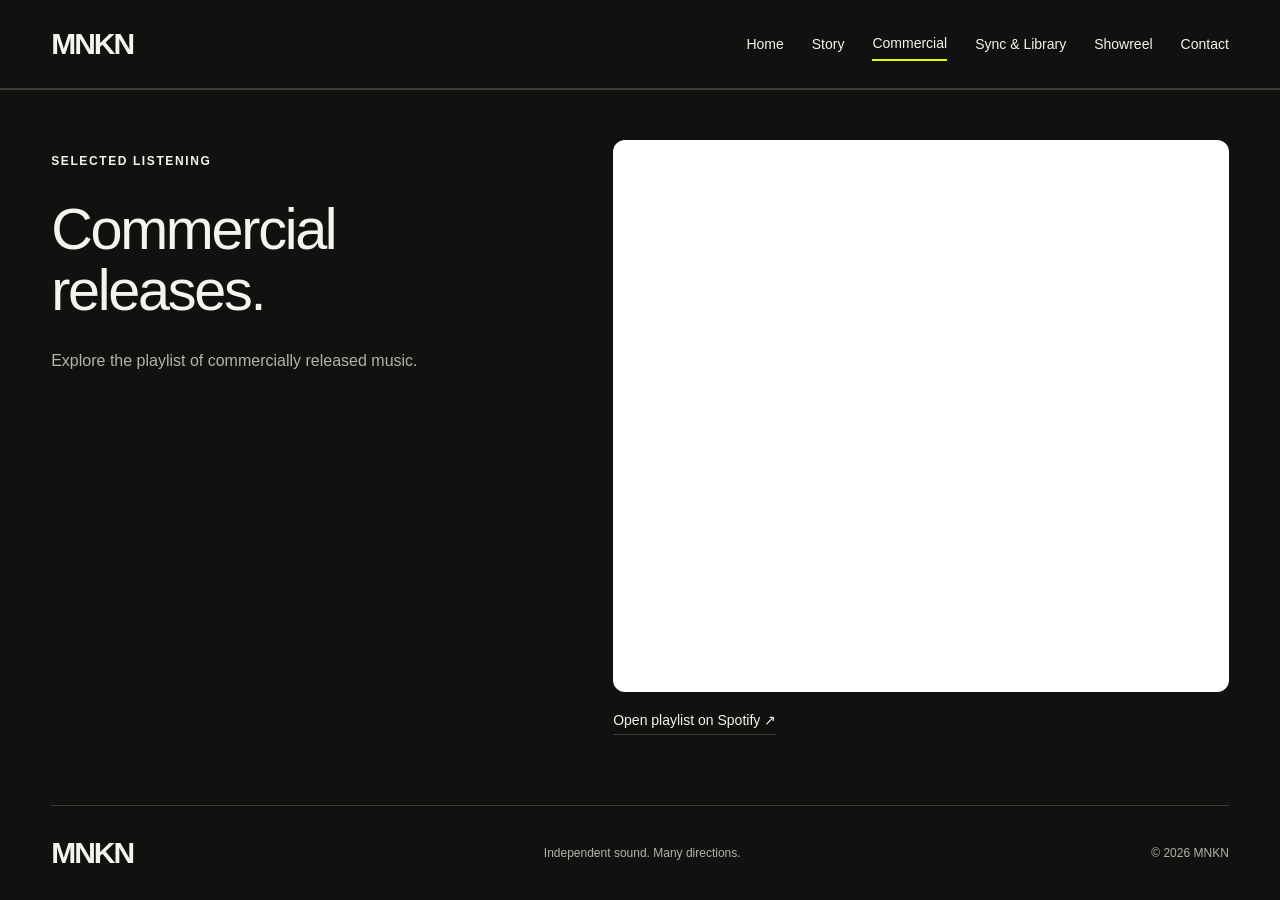
==== commercial.html @ 68f33cb3 "initial commit" ====
<!doctype html>
<html lang="en-GB"><head><meta charset="utf-8"><meta name="viewport" content="width=device-width, initial-scale=1"><meta name="description" content="MNKN — eclectic music production. Artist releases, music for screen, and the story behind the sound."><title>Commercial releases — MNKN</title><link rel="icon" href="assets/images/favicon.svg" type="image/svg+xml"><link rel="stylesheet" href="assets/css/main.css?v=gallery-2"><script src="assets/js/main.js?v=gallery-2" defer></script></head>
<body><a class="skip" href="#main">Skip to content</a><header><a class="logo" href="index.html" aria-label="MNKN home">MNKN</a><button class="menu-toggle" aria-expanded="false" aria-controls="navigation" hidden>Menu</button><nav id="navigation" aria-label="Main navigation"><a href="index.html">Home</a><a href="story.html">Story</a><a href="commercial.html" aria-current="page">Commercial</a><a href="sync.html">Sync & Library</a><a href="showreel.html">Showreel</a><a href="contact.html">Contact</a></nav></header><main id="main"><section class="split"><div><p class="eyebrow">Selected listening</p><h2>Commercial<br>releases.</h2><p>Explore the playlist of commercially released music.</p></div><div class="playlist"><iframe title="MNKN commercial releases Spotify playlist" src="https://open.spotify.com/embed/playlist/2nocoS79TBBEPMzAPHHTQO?utm_source=generator&theme=0" width="100%" height="552" frameborder="0" allow="autoplay; clipboard-write; encrypted-media; fullscreen; picture-in-picture" loading="eager"></iframe><a class="text-link" href="https://open.spotify.com/playlist/2nocoS79TBBEPMzAPHHTQO" target="_blank" rel="noopener noreferrer">Open playlist on Spotify ↗</a></div></section></main><footer><a class="logo" href="index.html">MNKN</a><span>Independent sound. Many directions.</span><span>© <span data-year>2026</span> MNKN</span></footer></body></html>
---- assets/css/main.css ----
:root{color-scheme:dark;--bg:#111110;--ink:#f4f3ed;--muted:#b3b3aa;--line:#3c3c36;--accent:#dfff00;font-family:Arial,Helvetica,sans-serif;font-size:16px}*{box-sizing:border-box}body{margin:0;background:var(--bg);color:var(--ink)}a{color:inherit;text-decoration:none}button{font:inherit}a:focus-visible,button:focus-visible{outline:2px solid var(--accent);outline-offset:6px}a:hover{color:var(--accent)}header{padding:27px 4%;display:flex;justify-content:space-between;align-items:center;border-bottom:1px solid var(--line);gap:30px}.logo{font-size:30px;font-weight:900;letter-spacing:-2px}.logo span{font-size:12px;vertical-align:top;letter-spacing:0;margin-left:4px}nav{display:flex;gap:28px;align-items:center}nav a{font-size:14px;padding:8px 0}nav a[aria-current]{border-bottom:2px solid var(--accent)}.menu-toggle{display:none}.skip{position:absolute;left:10px;top:-100px;padding:12px;background:var(--accent);color:#111;z-index:10}.skip:focus{top:10px}main{min-height:70vh}.eyebrow{text-transform:uppercase;font-size:12px;letter-spacing:1.6px;font-weight:600;line-height:1.6}.home-hero{padding:27px 4% 40px;background:var(--accent);color:#111}.hero-top{display:flex;justify-content:space-between}.wordmark{font-family:Arial Black,Arial,Helvetica,sans-serif;font-size:clamp(5rem,26vw,30rem);line-height:.94;letter-spacing:-.075em;font-weight:900;margin:38px 0 26px;transform:scaleX(1.025);transform-origin:left}.hero-bottom{display:flex;justify-content:space-between;align-items:end;border-top:1px solid #111;padding-top:25px}.hero-bottom p{font-size:clamp(23px,3vw,42px);line-height:1.12;letter-spacing:-1px;margin:0}.round-link{border:1px solid #111;border-radius:100%;height:65px;width:65px;display:grid;place-items:center;font-size:32px}.round-link:hover{background:#111;color:var(--accent)}.home-index{display:grid;grid-template-columns:1fr 3fr;gap:50px;padding:55px 4% 75px}.home-index>div>a{display:flex;align-items:center;gap:25px;border-bottom:1px solid var(--line);padding:25px 0}.home-index h2{flex:1;font-size:clamp(22px,3vw,40px);font-weight:500;letter-spacing:-1px;margin:0}.home-index a>span:last-child{font-size:14px}.number{color:var(--muted);font-size:12px}.page-intro{padding:64px 4% 55px}.page-intro .eyebrow{color:var(--accent);margin:0 0 32px}h1{font-size:clamp(56px,8.5vw,130px);line-height:.94;letter-spacing:-.06em;font-weight:700;margin:0 0 30px}p{line-height:1.65}.lead{color:var(--muted);font-size:20px;max-width:620px;margin:0}.split{padding:50px 4% 70px;border-top:1px solid var(--line);display:grid;grid-template-columns:1fr 1.35fr;gap:9%}.split h2,.contact-block h2{font-size:clamp(35px,4.5vw,64px);line-height:1.05;letter-spacing:-.04em;font-weight:500;margin:28px 0}.split>div>p:not(.eyebrow){color:var(--muted);max-width:470px}.playlist{min-width:0}iframe{border:0;border-radius:12px;display:block;background:#202020}.text-link{display:inline-block;margin-top:20px;font-size:14px;border-bottom:1px solid var(--line);padding-bottom:6px}.credits{padding:40px 4% 80px;border-top:1px solid var(--line)}.brand-list{display:flex;flex-wrap:wrap;gap:32px 50px;margin-top:40px}.brand-list span{font-size:clamp(24px,3vw,40px);font-weight:700;letter-spacing:-1px}.film{margin:0 4% 60px;background:#1d1d19;aspect-ratio:16/9;display:grid;place-items:center;border:1px solid var(--line);overflow:hidden}.film-empty{text-align:center}.film-empty .eyebrow{color:var(--accent)}.film-empty p{font-size:clamp(26px,5vw,70px);letter-spacing:-.04em;margin:12px 0}.film-empty>span:last-child{font-size:14px;color:var(--muted)}video{width:100%;max-height:100%;display:block}.story-copy p{font-size:19px;margin-top:0;margin-bottom:28px}.reel-note{padding:0 4% 65px;color:var(--muted)}.contact-block{padding:45px 4% 95px;border-top:1px solid var(--line)}.email-link{font-size:clamp(25px,5vw,70px);color:var(--accent);overflow-wrap:anywhere}footer{margin:0 4%;padding:30px 0;display:flex;justify-content:space-between;align-items:center;gap:24px;border-top:1px solid var(--line)}footer>span{font-size:12px;color:var(--muted)}@media(min-width:1600px){body{max-width:1900px;margin:auto}}@media(max-width:760px){header{flex-wrap:wrap;padding:20px 5%;gap:15px}.menu-toggle:not([hidden]){display:block;background:transparent;border:1px solid var(--line);color:var(--ink);padding:9px 15px}nav{width:100%;flex-wrap:wrap;gap:14px 22px}body:has(.menu-toggle:not([hidden])) nav{display:none}body:has(.menu-toggle:not([hidden])) nav.is-open{display:flex}.home-hero{padding:22px 5% 30px}.hero-top .eyebrow{font-size:12px;max-width:145px}.hero-top .eyebrow:last-child{text-align:right}.wordmark{margin:40px 0;letter-spacing:-.08em}.home-index{grid-template-columns:1fr;gap:0;padding:30px 5% 50px}.home-index>div>a{gap:15px}.home-index a>span:last-child{font-size:12px}.page-intro{padding:45px 5% 40px}.lead{font-size:18px}.split{padding:35px 5% 50px;grid-template-columns:1fr;gap:28px}.split h2{margin:15px 0}.film{margin:0 5% 40px}.film-empty .eyebrow{font-size:12px}.credits{padding:30px 5% 50px}.brand-list{gap:24px 30px}.contact-block{padding:30px 5% 70px}footer{margin:0 5%;flex-wrap:wrap}footer>span:nth-child(2){display:none}}@media(prefers-reduced-motion:no-preference){a,button{transition:color .15s,background .15s}}

.story-page, .showreel-page { padding-top: 2rem; }

/* Continuous logo band; each duplicated group has identical dimensions. */
.brand-band { padding: 30px 0 10px; border-bottom: 1px solid var(--line); }
.brand-window { overflow-x: auto; scrollbar-width: thin; }
.brand-track { display: flex; width: max-content; }
.brand-group { display: flex; flex: none; list-style: none; margin: 0; padding: 0; }
.brand-group li { width: 200px; height: 110px; display: grid; place-items: center; flex: none; }
.brand-group img { width: 140px; height: 80px; object-fit: contain; }
.brand-tonal { filter: grayscale(1) invert(1) brightness(1.3); }
.brand-solid { filter: brightness(0) invert(1); }
.brand-band.is-animated .brand-window { overflow-x: hidden; }
.brand-band.is-animated .brand-track { animation: brand-scroll 100s linear infinite; }
.brand-band.is-paused .brand-track, .brand-band:hover .brand-track, .brand-band:focus-within .brand-track { animation-play-state: paused; }
.brand-band-controls { display: flex; justify-content: flex-end; padding: 0 4%; }
.brand-band-controls button { min-width: 65px; min-height: 44px; padding: 8px; background: none; border: none; color: var(--muted); cursor: pointer; font-size: 14px; }
.brand-band-controls button:hover { color: var(--accent); }
.brand-window:focus-visible { outline: 2px solid var(--accent); outline-offset: -2px; }
@keyframes brand-scroll { to { transform: translateX(-50%); } }
@media(max-width:760px) {
  .brand-group li { width: 145px; height: 90px; }
  .brand-group img { width: 105px; height: 65px; }
  .brand-band { padding-top: 20px; }
  .brand-band.is-animated .brand-track { animation-duration: 85s; }
}
@media(prefers-reduced-motion:reduce) {
  .brand-band.is-animated .brand-track { animation: none; }
  .brand-band.is-animated .brand-window { overflow-x: auto; }
  .brand-group[aria-hidden="true"] { display: none; }
}

.hero-bottom > .round-link:only-child { margin-left: auto; }


.project-gallery { display: grid; grid-template-columns: repeat(2,minmax(0,1fr)); gap: 34px 24px; margin: 0 4% 65px; }
.video-card { position: relative; padding: 0; border: 0; text-align: left; background: transparent; color: var(--ink); cursor: pointer; }
.video-card img { display: block; width: 100%; height: auto; aspect-ratio: 16 / 9; object-fit: cover; background: #222; }
.video-card span { display: block; padding: 14px 0; font-size: 18px; line-height: 1.4; border-bottom: 1px solid var(--line); }
.video-card::after { content: "▶"; position: absolute; right: 18px; top: 18px; display: grid; place-items: center; width: 42px; height: 42px; border-radius: 50%; background: #111c; color: white; font-size: 14px; }
.video-card:hover { color: var(--accent); }
.video-card:hover::after { background: var(--accent); color: #111; }
.project-dialog { width: min(1120px,94vw); max-width: 94vw; max-height: 94dvh; padding: 18px; border: 1px solid var(--line); background: var(--bg); color: var(--ink); }
.project-dialog::backdrop { background: rgba(0,0,0,.88); }
.project-dialog-bar { display: flex; align-items: center; justify-content: space-between; gap: 20px; margin-bottom: 15px; }
.project-dialog h2 { font-size: 18px; font-weight: 400; margin: 0; }
.close-video { flex-shrink: 0; min-height: 44px; padding: 8px 14px; background: transparent; color: var(--ink); border: 1px solid var(--line); cursor: pointer; }
.close-video:hover { color: var(--accent); }
.project-dialog video { width: 100%; max-height: 75dvh; aspect-ratio: 16 / 9; object-fit: contain; background: #000; }
body.video-open { overflow: hidden; }
@media (max-width:600px) { .project-gallery { grid-template-columns: 1fr; gap: 24px; margin: 0 5% 40px; } .project-dialog { padding: 12px; } .project-dialog h2 { font-size: 16px; } }
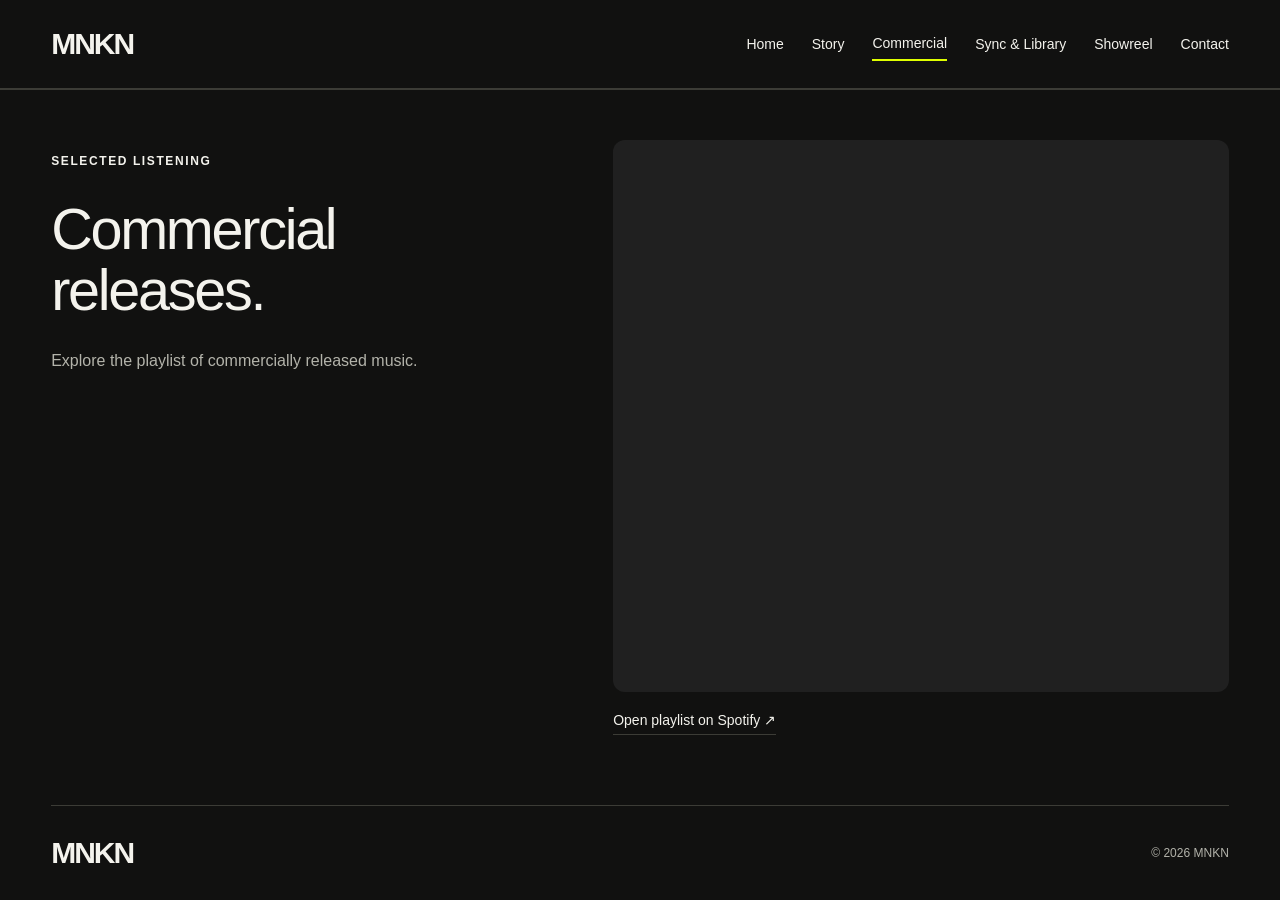
==== commit cf8363d4: "Update website layouts, gallery styling and brand sections" ====
--- a/commercial.html
+++ b/commercial.html
@@ -1,3 +1,3 @@
 <!doctype html>
-<html lang="en-GB"><head><meta charset="utf-8"><meta name="viewport" content="width=device-width, initial-scale=1"><meta name="description" content="MNKN — eclectic music production. Artist releases, music for screen, and the story behind the sound."><title>Commercial releases — MNKN</title><link rel="icon" href="assets/images/favicon.svg" type="image/svg+xml"><link rel="stylesheet" href="assets/css/main.css?v=gallery-2"><script src="assets/js/main.js?v=gallery-2" defer></script></head>
-<body><a class="skip" href="#main">Skip to content</a><header><a class="logo" href="index.html" aria-label="MNKN home">MNKN</a><button class="menu-toggle" aria-expanded="false" aria-controls="navigation" hidden>Menu</button><nav id="navigation" aria-label="Main navigation"><a href="index.html">Home</a><a href="story.html">Story</a><a href="commercial.html" aria-current="page">Commercial</a><a href="sync.html">Sync & Library</a><a href="showreel.html">Showreel</a><a href="contact.html">Contact</a></nav></header><main id="main"><section class="split"><div><p class="eyebrow">Selected listening</p><h2>Commercial<br>releases.</h2><p>Explore the playlist of commercially released music.</p></div><div class="playlist"><iframe title="MNKN commercial releases Spotify playlist" src="https://open.spotify.com/embed/playlist/2nocoS79TBBEPMzAPHHTQO?utm_source=generator&theme=0" width="100%" height="552" frameborder="0" allow="autoplay; clipboard-write; encrypted-media; fullscreen; picture-in-picture" loading="eager"></iframe><a class="text-link" href="https://open.spotify.com/playlist/2nocoS79TBBEPMzAPHHTQO" target="_blank" rel="noopener noreferrer">Open playlist on Spotify ↗</a></div></section></main><footer><a class="logo" href="index.html">MNKN</a><span>Independent sound. Many directions.</span><span>© <span data-year>2026</span> MNKN</span></footer></body></html>+<html lang="en-GB"><head><meta charset="utf-8"><meta name="viewport" content="width=device-width, initial-scale=1"><meta name="description" content="MNKN — eclectic music production. Artist releases, music for screen, and the story behind the sound."><title>Commercial releases — MNKN</title><link rel="icon" href="assets/images/favicon.svg" type="image/svg+xml"><link rel="stylesheet" href="assets/css/main.css?v=gallery-4"><script src="assets/js/main.js?v=gallery-3" defer></script></head>
+<body><a class="skip" href="#main">Skip to content</a><header><a class="logo" href="index.html" aria-label="MNKN home">MNKN</a><button class="menu-toggle" aria-expanded="false" aria-controls="navigation" hidden>Menu</button><nav id="navigation" aria-label="Main navigation"><a href="index.html">Home</a><a href="story.html">Story</a><a href="commercial.html" aria-current="page">Commercial</a><a href="sync.html">Sync & Library</a><a href="showreel.html">Showreel</a><a href="contact.html">Contact</a></nav></header><main id="main"><section class="split"><div><p class="eyebrow">Selected listening</p><h2>Commercial<br>releases.</h2><p>Explore the playlist of commercially released music.</p></div><div class="playlist"><iframe title="MNKN commercial releases Spotify playlist" src="https://open.spotify.com/embed/playlist/2nocoS79TBBEPMzAPHHTQO?utm_source=generator&theme=0" width="100%" height="552" frameborder="0" allow="autoplay; clipboard-write; encrypted-media; fullscreen; picture-in-picture" loading="eager"></iframe><a class="text-link" href="https://open.spotify.com/playlist/2nocoS79TBBEPMzAPHHTQO" target="_blank" rel="noopener noreferrer">Open playlist on Spotify ↗</a></div></section></main><footer><a class="logo" href="index.html">MNKN</a><span>© <span data-year>2026</span> MNKN</span></footer></body></html>
--- a/assets/css/main.css
+++ b/assets/css/main.css
@@ -1,4 +1,4 @@
-:root{color-scheme:dark;--bg:#111110;--ink:#f4f3ed;--muted:#b3b3aa;--line:#3c3c36;--accent:#dfff00;font-family:Arial,Helvetica,sans-serif;font-size:16px}*{box-sizing:border-box}body{margin:0;background:var(--bg);color:var(--ink)}a{color:inherit;text-decoration:none}button{font:inherit}a:focus-visible,button:focus-visible{outline:2px solid var(--accent);outline-offset:6px}a:hover{color:var(--accent)}header{padding:27px 4%;display:flex;justify-content:space-between;align-items:center;border-bottom:1px solid var(--line);gap:30px}.logo{font-size:30px;font-weight:900;letter-spacing:-2px}.logo span{font-size:12px;vertical-align:top;letter-spacing:0;margin-left:4px}nav{display:flex;gap:28px;align-items:center}nav a{font-size:14px;padding:8px 0}nav a[aria-current]{border-bottom:2px solid var(--accent)}.menu-toggle{display:none}.skip{position:absolute;left:10px;top:-100px;padding:12px;background:var(--accent);color:#111;z-index:10}.skip:focus{top:10px}main{min-height:70vh}.eyebrow{text-transform:uppercase;font-size:12px;letter-spacing:1.6px;font-weight:600;line-height:1.6}.home-hero{padding:27px 4% 40px;background:var(--accent);color:#111}.hero-top{display:flex;justify-content:space-between}.wordmark{font-family:Arial Black,Arial,Helvetica,sans-serif;font-size:clamp(5rem,26vw,30rem);line-height:.94;letter-spacing:-.075em;font-weight:900;margin:38px 0 26px;transform:scaleX(1.025);transform-origin:left}.hero-bottom{display:flex;justify-content:space-between;align-items:end;border-top:1px solid #111;padding-top:25px}.hero-bottom p{font-size:clamp(23px,3vw,42px);line-height:1.12;letter-spacing:-1px;margin:0}.round-link{border:1px solid #111;border-radius:100%;height:65px;width:65px;display:grid;place-items:center;font-size:32px}.round-link:hover{background:#111;color:var(--accent)}.home-index{display:grid;grid-template-columns:1fr 3fr;gap:50px;padding:55px 4% 75px}.home-index>div>a{display:flex;align-items:center;gap:25px;border-bottom:1px solid var(--line);padding:25px 0}.home-index h2{flex:1;font-size:clamp(22px,3vw,40px);font-weight:500;letter-spacing:-1px;margin:0}.home-index a>span:last-child{font-size:14px}.number{color:var(--muted);font-size:12px}.page-intro{padding:64px 4% 55px}.page-intro .eyebrow{color:var(--accent);margin:0 0 32px}h1{font-size:clamp(56px,8.5vw,130px);line-height:.94;letter-spacing:-.06em;font-weight:700;margin:0 0 30px}p{line-height:1.65}.lead{color:var(--muted);font-size:20px;max-width:620px;margin:0}.split{padding:50px 4% 70px;border-top:1px solid var(--line);display:grid;grid-template-columns:1fr 1.35fr;gap:9%}.split h2,.contact-block h2{font-size:clamp(35px,4.5vw,64px);line-height:1.05;letter-spacing:-.04em;font-weight:500;margin:28px 0}.split>div>p:not(.eyebrow){color:var(--muted);max-width:470px}.playlist{min-width:0}iframe{border:0;border-radius:12px;display:block;background:#202020}.text-link{display:inline-block;margin-top:20px;font-size:14px;border-bottom:1px solid var(--line);padding-bottom:6px}.credits{padding:40px 4% 80px;border-top:1px solid var(--line)}.brand-list{display:flex;flex-wrap:wrap;gap:32px 50px;margin-top:40px}.brand-list span{font-size:clamp(24px,3vw,40px);font-weight:700;letter-spacing:-1px}.film{margin:0 4% 60px;background:#1d1d19;aspect-ratio:16/9;display:grid;place-items:center;border:1px solid var(--line);overflow:hidden}.film-empty{text-align:center}.film-empty .eyebrow{color:var(--accent)}.film-empty p{font-size:clamp(26px,5vw,70px);letter-spacing:-.04em;margin:12px 0}.film-empty>span:last-child{font-size:14px;color:var(--muted)}video{width:100%;max-height:100%;display:block}.story-copy p{font-size:19px;margin-top:0;margin-bottom:28px}.reel-note{padding:0 4% 65px;color:var(--muted)}.contact-block{padding:45px 4% 95px;border-top:1px solid var(--line)}.email-link{font-size:clamp(25px,5vw,70px);color:var(--accent);overflow-wrap:anywhere}footer{margin:0 4%;padding:30px 0;display:flex;justify-content:space-between;align-items:center;gap:24px;border-top:1px solid var(--line)}footer>span{font-size:12px;color:var(--muted)}@media(min-width:1600px){body{max-width:1900px;margin:auto}}@media(max-width:760px){header{flex-wrap:wrap;padding:20px 5%;gap:15px}.menu-toggle:not([hidden]){display:block;background:transparent;border:1px solid var(--line);color:var(--ink);padding:9px 15px}nav{width:100%;flex-wrap:wrap;gap:14px 22px}body:has(.menu-toggle:not([hidden])) nav{display:none}body:has(.menu-toggle:not([hidden])) nav.is-open{display:flex}.home-hero{padding:22px 5% 30px}.hero-top .eyebrow{font-size:12px;max-width:145px}.hero-top .eyebrow:last-child{text-align:right}.wordmark{margin:40px 0;letter-spacing:-.08em}.home-index{grid-template-columns:1fr;gap:0;padding:30px 5% 50px}.home-index>div>a{gap:15px}.home-index a>span:last-child{font-size:12px}.page-intro{padding:45px 5% 40px}.lead{font-size:18px}.split{padding:35px 5% 50px;grid-template-columns:1fr;gap:28px}.split h2{margin:15px 0}.film{margin:0 5% 40px}.film-empty .eyebrow{font-size:12px}.credits{padding:30px 5% 50px}.brand-list{gap:24px 30px}.contact-block{padding:30px 5% 70px}footer{margin:0 5%;flex-wrap:wrap}footer>span:nth-child(2){display:none}}@media(prefers-reduced-motion:no-preference){a,button{transition:color .15s,background .15s}}
+:root{color-scheme:dark;--bg:#111110;--ink:#f4f3ed;--muted:#b3b3aa;--line:#3c3c36;--accent:#dfff00;font-family:Arial,Helvetica,sans-serif;font-size:16px}*{box-sizing:border-box}body{margin:0;background:var(--bg);color:var(--ink)}a{color:inherit;text-decoration:none}button{font:inherit}a:focus-visible,button:focus-visible{outline:2px solid var(--accent);outline-offset:6px}a:hover{color:var(--accent)}header{padding:27px 4%;display:flex;justify-content:space-between;align-items:center;border-bottom:1px solid var(--line);gap:30px}.logo{font-size:30px;font-weight:900;letter-spacing:-2px}.logo span{font-size:12px;vertical-align:top;letter-spacing:0;margin-left:4px}nav{display:flex;gap:28px;align-items:center}nav a{font-size:14px;padding:8px 0}nav a[aria-current]{border-bottom:2px solid var(--accent)}.menu-toggle{display:none}.skip{position:absolute;left:10px;top:-100px;padding:12px;background:var(--accent);color:#111;z-index:10}.skip:focus{top:10px}main{min-height:70vh}.eyebrow{text-transform:uppercase;font-size:12px;letter-spacing:1.6px;font-weight:600;line-height:1.6}.home-hero{padding:27px 4% 40px;background:var(--accent);color:#111}.hero-top{display:flex;justify-content:space-between}.wordmark{font-family:Arial Black,Arial,Helvetica,sans-serif;font-size:clamp(5rem,26vw,30rem);line-height:.94;letter-spacing:-.075em;font-weight:900;margin:38px 0 26px;transform:scaleX(1.025);transform-origin:left}.hero-bottom{display:flex;justify-content:space-between;align-items:end;border-top:1px solid #111;padding-top:25px}.hero-bottom p{font-size:clamp(23px,3vw,42px);line-height:1.12;letter-spacing:-1px;margin:0}.round-link{border:1px solid #111;border-radius:100%;height:65px;width:65px;display:grid;place-items:center;font-size:32px}.round-link:hover{background:#111;color:var(--accent)}.home-index{display:grid;grid-template-columns:1fr 3fr;gap:50px;padding:55px 4% 75px}.home-index>div>a{display:flex;align-items:center;gap:25px;border-bottom:1px solid var(--line);padding:25px 0}.home-index h2{flex:1;font-size:clamp(22px,3vw,40px);font-weight:500;letter-spacing:-1px;margin:0}.home-index a>span:last-child{font-size:14px}.number{color:var(--muted);font-size:12px}.page-intro{padding:64px 4% 55px}.page-intro .eyebrow{color:var(--accent);margin:0 0 32px}h1{font-size:clamp(56px,8.5vw,130px);line-height:.94;letter-spacing:-.06em;font-weight:700;margin:0 0 30px}p{line-height:1.65}.lead{color:var(--muted);font-size:20px;max-width:620px;margin:0}.split{padding:50px 4% 70px;border-top:1px solid var(--line);display:grid;grid-template-columns:1fr 1.35fr;gap:9%}.split h2,.contact-block h2{font-size:clamp(35px,4.5vw,64px);line-height:1.05;letter-spacing:-.04em;font-weight:500;margin:28px 0}.split>div>p:not(.eyebrow){color:var(--muted);max-width:470px}.playlist{min-width:0}iframe{border:0;border-radius:12px;display:block;background:#202020}.text-link{display:inline-block;margin-top:20px;font-size:14px;border-bottom:1px solid var(--line);padding-bottom:6px}.credits{padding:40px 4% 80px;border-top:1px solid var(--line)}.brand-list{display:flex;flex-wrap:wrap;gap:32px 50px;margin-top:40px}.brand-list span{font-size:clamp(24px,3vw,40px);font-weight:700;letter-spacing:-1px}.film{margin:0 4% 60px;background:#1d1d19;aspect-ratio:16/9;display:grid;place-items:center;border:1px solid var(--line);overflow:hidden}.film-empty{text-align:center}.film-empty .eyebrow{color:var(--accent)}.film-empty p{font-size:clamp(26px,5vw,70px);letter-spacing:-.04em;margin:12px 0}.film-empty>span:last-child{font-size:14px;color:var(--muted)}video{width:100%;max-height:100%;display:block}.story-copy p{font-size:19px;margin-top:0;margin-bottom:28px}.reel-note{padding:0 4% 65px;color:var(--muted)}.contact-block{padding:45px 4% 95px;border-top:1px solid var(--line)}.email-link{font-size:clamp(25px,5vw,70px);color:var(--accent);overflow-wrap:anywhere}footer{margin:0 4%;padding:30px 0;display:flex;justify-content:space-between;align-items:center;gap:24px;border-top:1px solid var(--line)}footer>span{font-size:12px;color:var(--muted)}@media(min-width:1600px){body{max-width:1900px;margin:auto}}@media(max-width:760px){header{flex-wrap:wrap;padding:20px 5%;gap:15px}.menu-toggle:not([hidden]){display:block;background:transparent;border:1px solid var(--line);color:var(--ink);padding:9px 15px}nav{width:100%;flex-wrap:wrap;gap:14px 22px}body:has(.menu-toggle:not([hidden])) nav{display:none}body:has(.menu-toggle:not([hidden])) nav.is-open{display:flex}.home-hero{padding:22px 5% 30px}.hero-top .eyebrow{font-size:12px;max-width:145px}.hero-top .eyebrow:last-child{text-align:right}.wordmark{margin:40px 0;letter-spacing:-.08em}.home-index{grid-template-columns:1fr;gap:0;padding:30px 5% 50px}.home-index>div>a{gap:15px}.home-index a>span:last-child{font-size:12px}.page-intro{padding:45px 5% 40px}.lead{font-size:18px}.split{padding:35px 5% 50px;grid-template-columns:1fr;gap:28px}.split h2{margin:15px 0}.film{margin:0 5% 40px}.film-empty .eyebrow{font-size:12px}.credits{padding:30px 5% 50px}.brand-list{gap:24px 30px}.contact-block{padding:30px 5% 70px}footer{margin:0 5%;flex-wrap:wrap}}@media(prefers-reduced-motion:no-preference){a,button{transition:color .15s,background .15s}}
 
 .story-page, .showreel-page { padding-top: 2rem; }
 
@@ -37,10 +37,11 @@
 .project-gallery { display: grid; grid-template-columns: repeat(2,minmax(0,1fr)); gap: 34px 24px; margin: 0 4% 65px; }
 .video-card { position: relative; padding: 0; border: 0; text-align: left; background: transparent; color: var(--ink); cursor: pointer; }
 .video-card img { display: block; width: 100%; height: auto; aspect-ratio: 16 / 9; object-fit: cover; background: #222; }
-.video-card span { display: block; padding: 14px 0; font-size: 18px; line-height: 1.4; border-bottom: 1px solid var(--line); }
-.video-card::after { content: "▶"; position: absolute; right: 18px; top: 18px; display: grid; place-items: center; width: 42px; height: 42px; border-radius: 50%; background: #111c; color: white; font-size: 14px; }
+.video-card > span:first-child { display: block; padding: 0 0 16px; font-family: Arial, Helvetica, sans-serif; font-size: 32px; font-weight: 700; letter-spacing: -.06em; line-height: 1.1; overflow-wrap: anywhere; }
+.video-thumbnail { display: block; position: relative; margin-top: auto; }
+.video-thumbnail::after { content: "▶"; position: absolute; right: 18px; top: 18px; display: grid; place-items: center; width: 42px; height: 42px; border-radius: 50%; background: #111c; color: white; font-size: 14px; }
 .video-card:hover { color: var(--accent); }
-.video-card:hover::after { background: var(--accent); color: #111; }
+.video-card:hover .video-thumbnail::after { background: var(--accent); color: #111; }
 .project-dialog { width: min(1120px,94vw); max-width: 94vw; max-height: 94dvh; padding: 18px; border: 1px solid var(--line); background: var(--bg); color: var(--ink); }
 .project-dialog::backdrop { background: rgba(0,0,0,.88); }
 .project-dialog-bar { display: flex; align-items: center; justify-content: space-between; gap: 20px; margin-bottom: 15px; }
@@ -50,3 +51,11 @@
 .project-dialog video { width: 100%; max-height: 75dvh; aspect-ratio: 16 / 9; object-fit: contain; background: #000; }
 body.video-open { overflow: hidden; }
 @media (max-width:600px) { .project-gallery { grid-template-columns: 1fr; gap: 24px; margin: 0 5% 40px; } .project-dialog { padding: 12px; } .project-dialog h2 { font-size: 16px; } }
+
+.video-card { display: flex; flex-direction: column; justify-content: flex-end; min-width: 0; }
+@media(max-width:760px) { .video-card > span:first-child { font-size: 26px; } }
+
+/* Compact showreel grid scales with available screen width. */
+.project-gallery { grid-template-columns: repeat(4, minmax(0, 1fr)); gap: 28px 20px; }
+@media (max-width: 1100px) { .project-gallery { grid-template-columns: repeat(2, minmax(0, 1fr)); } }
+@media (max-width: 600px) { .project-gallery { grid-template-columns: 1fr; } }
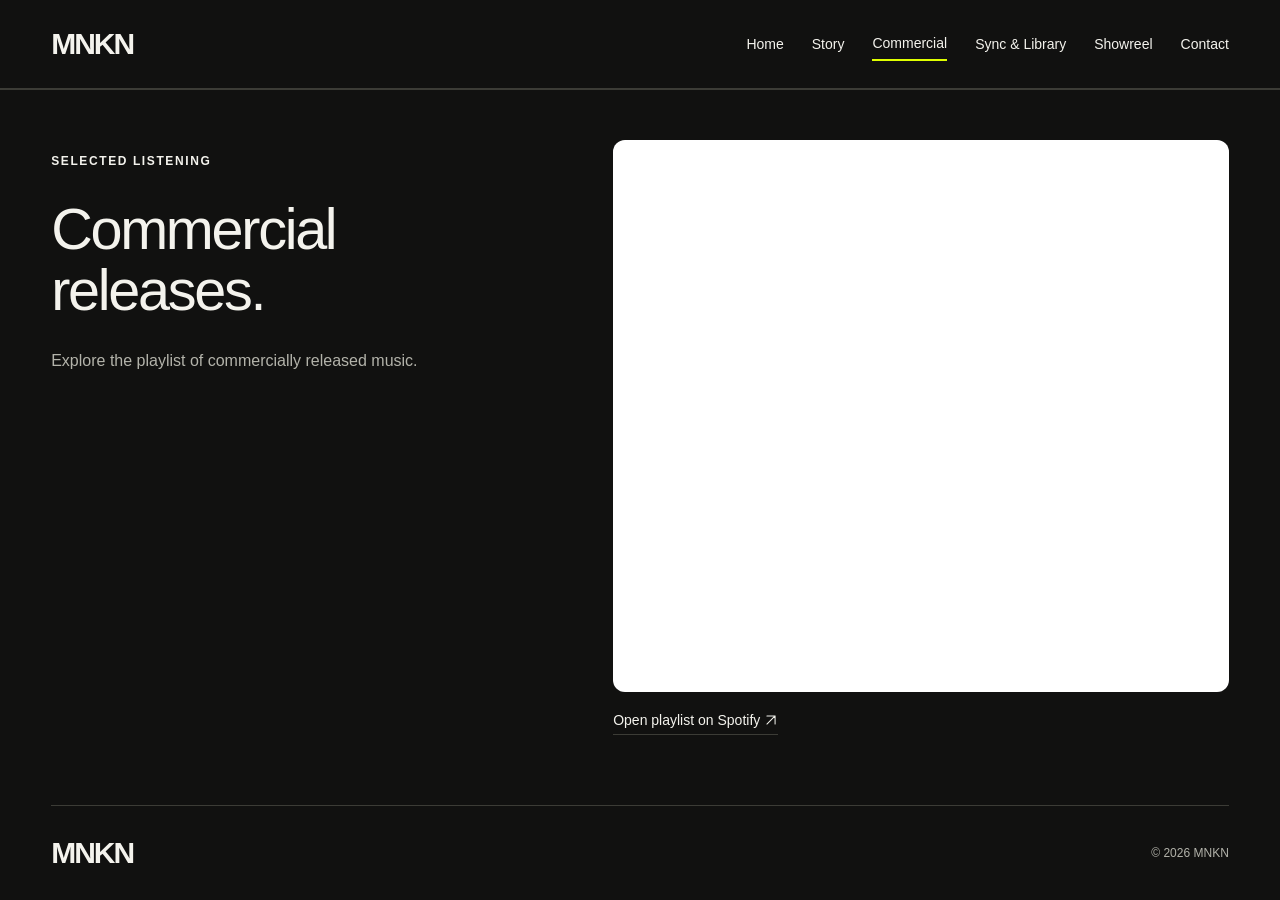
==== commit 0bbcc0f1: "Use vector link arrows to prevent emoji rendering on phones" ====
--- a/commercial.html
+++ b/commercial.html
@@ -1,3 +1,3 @@
 <!doctype html>
 <html lang="en-GB"><head><meta charset="utf-8"><meta name="viewport" content="width=device-width, initial-scale=1"><meta name="description" content="MNKN — eclectic music production. Artist releases, music for screen, and the story behind the sound."><title>Commercial releases — MNKN</title><link rel="icon" href="assets/images/favicon.svg" type="image/svg+xml"><link rel="stylesheet" href="assets/css/main.css?v=gallery-4"><script src="assets/js/main.js?v=gallery-3" defer></script></head>
-<body><a class="skip" href="#main">Skip to content</a><header><a class="logo" href="index.html" aria-label="MNKN home">MNKN</a><button class="menu-toggle" aria-expanded="false" aria-controls="navigation" hidden>Menu</button><nav id="navigation" aria-label="Main navigation"><a href="index.html">Home</a><a href="story.html">Story</a><a href="commercial.html" aria-current="page">Commercial</a><a href="sync.html">Sync & Library</a><a href="showreel.html">Showreel</a><a href="contact.html">Contact</a></nav></header><main id="main"><section class="split"><div><p class="eyebrow">Selected listening</p><h2>Commercial<br>releases.</h2><p>Explore the playlist of commercially released music.</p></div><div class="playlist"><iframe title="MNKN commercial releases Spotify playlist" src="https://open.spotify.com/embed/playlist/2nocoS79TBBEPMzAPHHTQO?utm_source=generator&theme=0" width="100%" height="552" frameborder="0" allow="autoplay; clipboard-write; encrypted-media; fullscreen; picture-in-picture" loading="eager"></iframe><a class="text-link" href="https://open.spotify.com/playlist/2nocoS79TBBEPMzAPHHTQO" target="_blank" rel="noopener noreferrer">Open playlist on Spotify ↗</a></div></section></main><footer><a class="logo" href="index.html">MNKN</a><span>© <span data-year>2026</span> MNKN</span></footer></body></html>+<body><a class="skip" href="#main">Skip to content</a><header><a class="logo" href="index.html" aria-label="MNKN home">MNKN</a><button class="menu-toggle" aria-expanded="false" aria-controls="navigation" hidden>Menu</button><nav id="navigation" aria-label="Main navigation"><a href="index.html">Home</a><a href="story.html">Story</a><a href="commercial.html" aria-current="page">Commercial</a><a href="sync.html">Sync & Library</a><a href="showreel.html">Showreel</a><a href="contact.html">Contact</a></nav></header><main id="main"><section class="split"><div><p class="eyebrow">Selected listening</p><h2>Commercial<br>releases.</h2><p>Explore the playlist of commercially released music.</p></div><div class="playlist"><iframe title="MNKN commercial releases Spotify playlist" src="https://open.spotify.com/embed/playlist/2nocoS79TBBEPMzAPHHTQO?utm_source=generator&theme=0" width="100%" height="552" frameborder="0" allow="autoplay; clipboard-write; encrypted-media; fullscreen; picture-in-picture" loading="eager"></iframe><a class="text-link" href="https://open.spotify.com/playlist/2nocoS79TBBEPMzAPHHTQO" target="_blank" rel="noopener noreferrer">Open playlist on Spotify <svg width="1em" height="1em" viewBox="0 0 24 24" fill="none" stroke="currentColor" stroke-width="1.75" stroke-linecap="round" stroke-linejoin="round" aria-hidden="true" focusable="false" style="vertical-align:-0.125em"><path d="M5 19 19 5M5 5h14v14"/></svg></a></div></section></main><footer><a class="logo" href="index.html">MNKN</a><span>© <span data-year>2026</span> MNKN</span></footer></body></html>
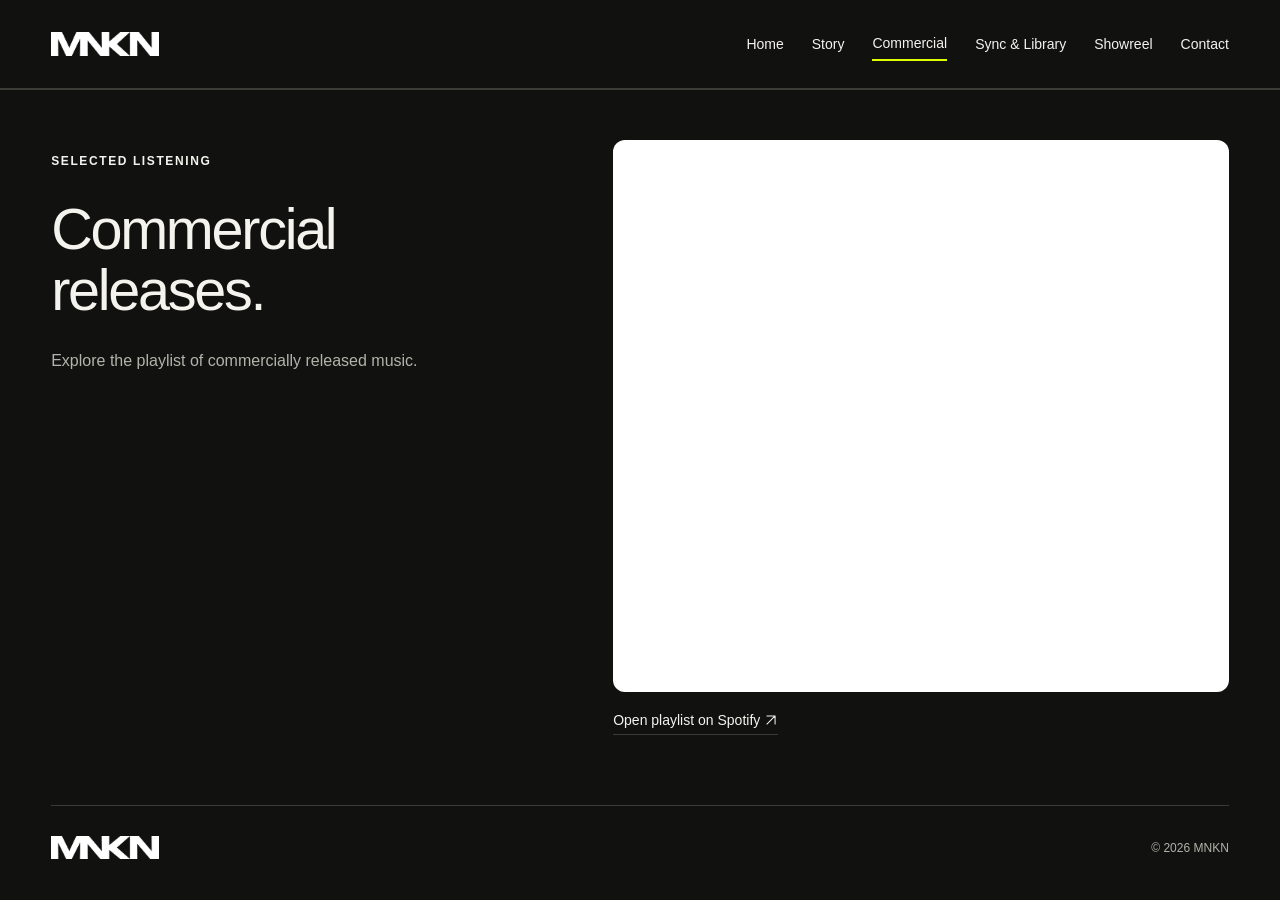
==== commit 027e5fda: "Add official MNKN branding and Story video background" ====
--- a/commercial.html
+++ b/commercial.html
@@ -1,3 +1,3 @@
 <!doctype html>
-<html lang="en-GB"><head><meta charset="utf-8"><meta name="viewport" content="width=device-width, initial-scale=1"><meta name="description" content="MNKN — eclectic music production. Artist releases, music for screen, and the story behind the sound."><title>Commercial releases — MNKN</title><link rel="icon" href="assets/images/favicon.svg" type="image/svg+xml"><link rel="stylesheet" href="assets/css/main.css?v=gallery-4"><script src="assets/js/main.js?v=gallery-3" defer></script></head>
-<body><a class="skip" href="#main">Skip to content</a><header><a class="logo" href="index.html" aria-label="MNKN home">MNKN</a><button class="menu-toggle" aria-expanded="false" aria-controls="navigation" hidden>Menu</button><nav id="navigation" aria-label="Main navigation"><a href="index.html">Home</a><a href="story.html">Story</a><a href="commercial.html" aria-current="page">Commercial</a><a href="sync.html">Sync & Library</a><a href="showreel.html">Showreel</a><a href="contact.html">Contact</a></nav></header><main id="main"><section class="split"><div><p class="eyebrow">Selected listening</p><h2>Commercial<br>releases.</h2><p>Explore the playlist of commercially released music.</p></div><div class="playlist"><iframe title="MNKN commercial releases Spotify playlist" src="https://open.spotify.com/embed/playlist/2nocoS79TBBEPMzAPHHTQO?utm_source=generator&theme=0" width="100%" height="552" frameborder="0" allow="autoplay; clipboard-write; encrypted-media; fullscreen; picture-in-picture" loading="eager"></iframe><a class="text-link" href="https://open.spotify.com/playlist/2nocoS79TBBEPMzAPHHTQO" target="_blank" rel="noopener noreferrer">Open playlist on Spotify <svg width="1em" height="1em" viewBox="0 0 24 24" fill="none" stroke="currentColor" stroke-width="1.75" stroke-linecap="round" stroke-linejoin="round" aria-hidden="true" focusable="false" style="vertical-align:-0.125em"><path d="M5 19 19 5M5 5h14v14"/></svg></a></div></section></main><footer><a class="logo" href="index.html">MNKN</a><span>© <span data-year>2026</span> MNKN</span></footer></body></html>+<html lang="en-GB"><head><meta charset="utf-8"><meta name="viewport" content="width=device-width, initial-scale=1"><meta name="description" content="MNKN — eclectic music production. Artist releases, music for screen, and the story behind the sound."><title>Commercial releases — MNKN</title><link rel="icon" href="assets/images/favicon.svg" type="image/svg+xml"><link rel="stylesheet" href="assets/css/main.css?v=official-logo-1"><script src="assets/js/main.js?v=story-background-1" defer></script></head>
+<body><a class="skip" href="#main">Skip to content</a><header><a class="logo" href="index.html" aria-label="MNKN home"><img src="assets/images/mnkn-logo.png" alt="MNKN" width="9163" height="1970"></a><button class="menu-toggle" aria-expanded="false" aria-controls="navigation" hidden>Menu</button><nav id="navigation" aria-label="Main navigation"><a href="index.html">Home</a><a href="story.html">Story</a><a href="commercial.html" aria-current="page">Commercial</a><a href="sync.html">Sync & Library</a><a href="showreel.html">Showreel</a><a href="contact.html">Contact</a></nav></header><main id="main"><section class="split"><div><p class="eyebrow">Selected listening</p><h2>Commercial<br>releases.</h2><p>Explore the playlist of commercially released music.</p></div><div class="playlist"><iframe title="MNKN commercial releases Spotify playlist" src="https://open.spotify.com/embed/playlist/2nocoS79TBBEPMzAPHHTQO?utm_source=generator&theme=0" width="100%" height="552" frameborder="0" allow="autoplay; clipboard-write; encrypted-media; fullscreen; picture-in-picture" loading="eager"></iframe><a class="text-link" href="https://open.spotify.com/playlist/2nocoS79TBBEPMzAPHHTQO" target="_blank" rel="noopener noreferrer">Open playlist on Spotify <svg width="1em" height="1em" viewBox="0 0 24 24" fill="none" stroke="currentColor" stroke-width="1.75" stroke-linecap="round" stroke-linejoin="round" aria-hidden="true" focusable="false" style="vertical-align:-0.125em"><path d="M5 19 19 5M5 5h14v14"/></svg></a></div></section></main><footer><a class="logo" href="index.html"><img src="assets/images/mnkn-logo.png" alt="MNKN" width="9163" height="1970"></a><span>© <span data-year>2026</span> MNKN</span></footer></body></html>
--- a/assets/css/main.css
+++ b/assets/css/main.css
@@ -59,3 +59,30 @@
 .project-gallery { grid-template-columns: repeat(4, minmax(0, 1fr)); gap: 28px 20px; }
 @media (max-width: 1100px) { .project-gallery { grid-template-columns: repeat(2, minmax(0, 1fr)); } }
 @media (max-width: 600px) { .project-gallery { grid-template-columns: 1fr; } }
+
+.hero-socials { display: flex; align-items: center; gap: 12px; color: #111; }
+.hero-socials a { display: grid; place-items: center; width: 44px; height: 44px; color: #111; }
+.hero-socials svg { width: 26px; height: 26px; }
+.hero-socials a:hover { opacity: .65; color: #111; }
+.hero-socials a:focus-visible { outline: 2px solid #111; outline-offset: 2px; }
+
+/* Sticky media stays behind the story and stops before the footer. */
+.story-page { padding-top: 0; position: relative; isolation: isolate; display: flow-root; }
+.story-backdrop { position: sticky; top: 0; height: 100svh; margin-bottom: -100svh; z-index: -1; background: #111 url('../images/story-background.jpg') center / cover no-repeat; pointer-events: none; }
+.story-backdrop::after { content: ""; position: absolute; inset: 0; background: rgba(0,0,0,.74); }
+.story-backdrop video { width: 100%; height: 100%; object-fit: cover; object-position: center; opacity: 0; }
+.story-backdrop video.is-playing { opacity: 1; }
+.story-page .story-copy { position: relative; border-top: 0; padding-top: 25px; min-height: 100svh; }
+.story-page .story-copy p { color: #f4f3ed; }
+.story-motion-control { display: flex; justify-content: flex-end; padding: 24px 4% 0; }
+#story-motion-toggle { min-height: 44px; padding: 8px 12px; border: 1px solid #888; background: #111b; color: #f4f3ed; font-size: 14px; cursor: pointer; }
+#story-motion-toggle:hover { color: var(--accent); }
+body:has(.story-page) header, body:has(.story-page) footer { position: relative; background: var(--bg); }
+@media (prefers-reduced-motion: reduce) { .story-backdrop video { display: none; } }
+
+/* Official supplied MNKN artwork, preserving its original proportions. */
+.logo { display: inline-flex; align-items: center; flex-shrink: 0; line-height: 1; }
+.logo img { display: block; width: 108px; height: auto; filter: brightness(0) invert(1); }
+.wordmark { font-size: inherit; line-height: 1; letter-spacing: normal; transform: none; margin: 50px 0 30px; }
+.wordmark img { display: block; width: 100%; height: auto; }
+@media(max-width:760px) { .logo img { width: 92px; } .wordmark { margin: 40px 0 25px; } }
